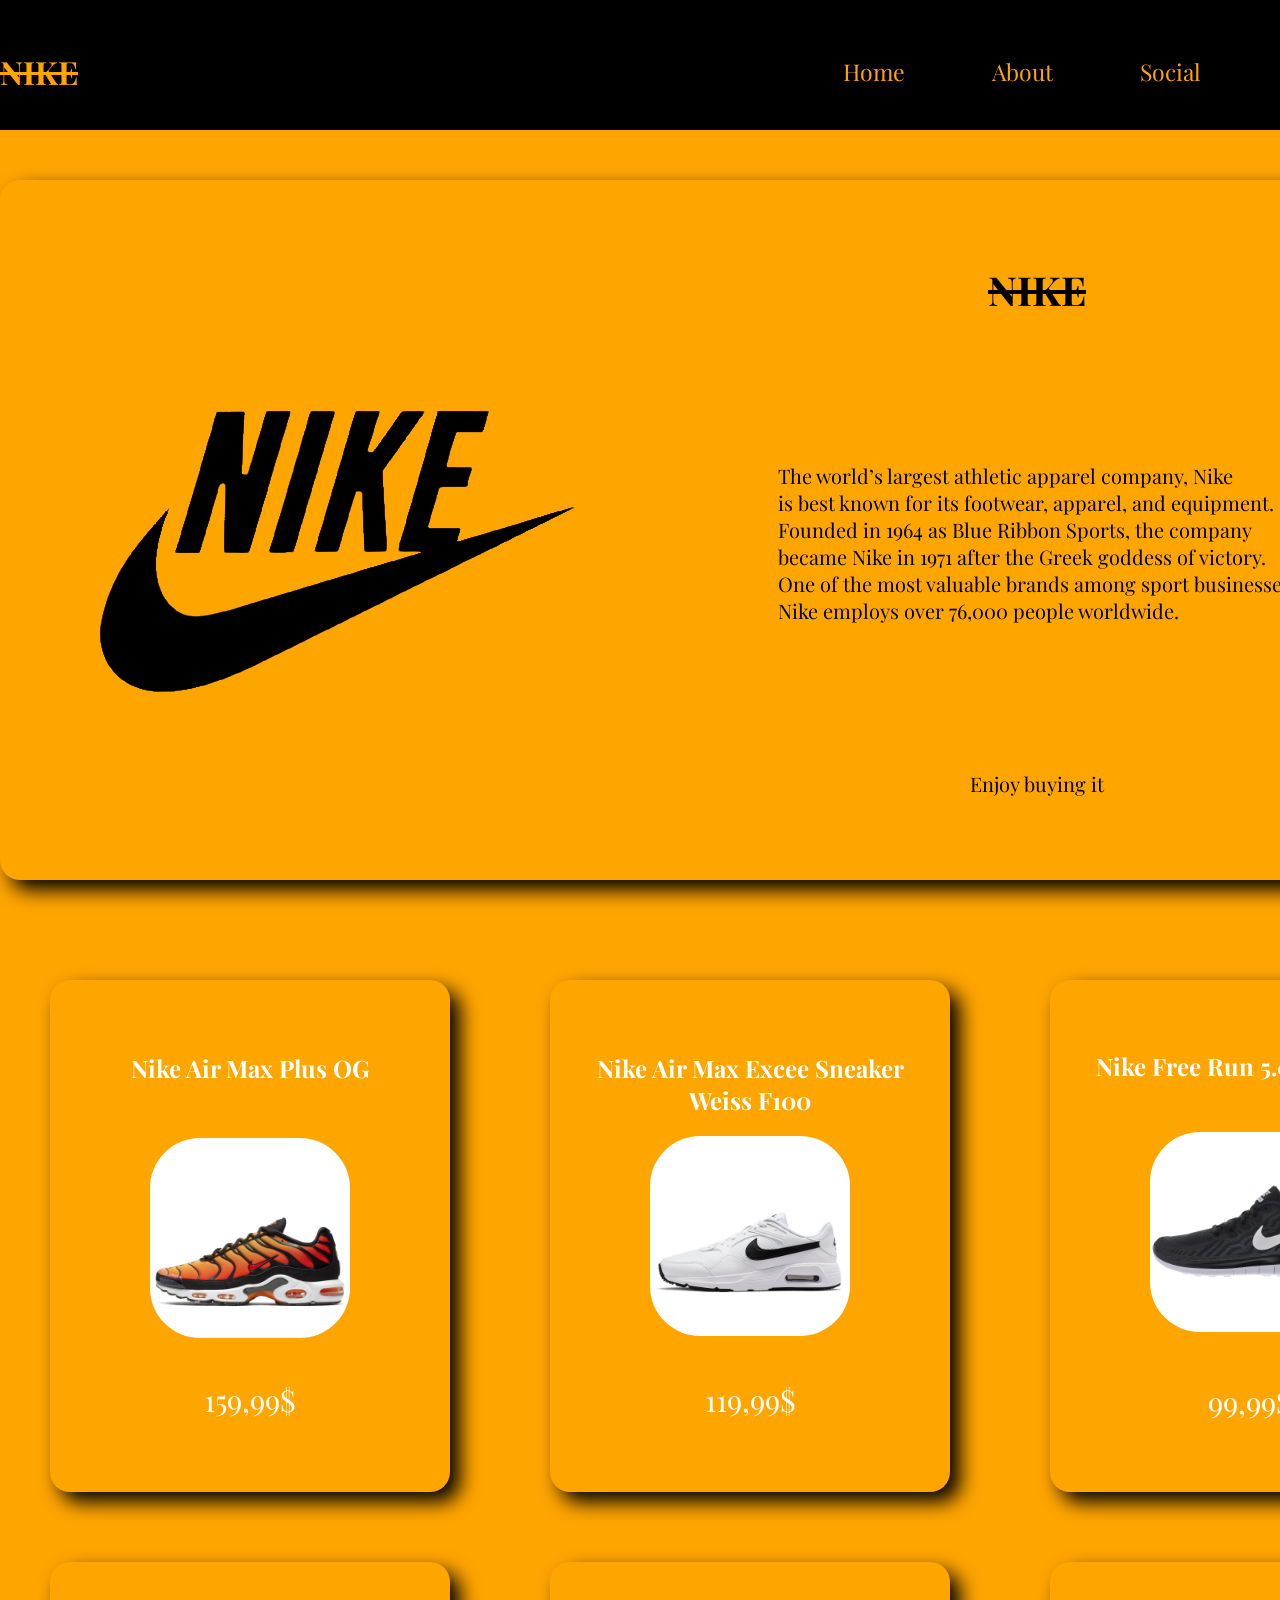
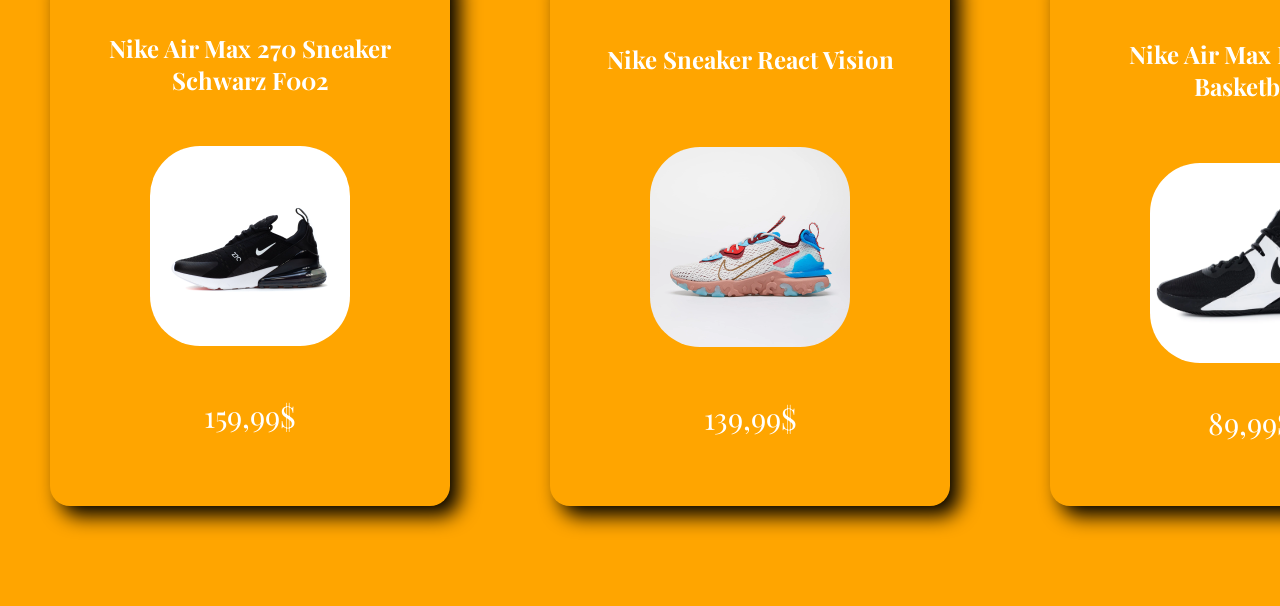
==== index.html @ 0844f518 "11" ====
<!DOCTYPE html>
<html lang="en">
<head>
    <meta charset="UTF-8">
    <meta name="viewport" content="width=device-width, initial-scale=1.0">
    <title>Homework</title>
    <link rel="stylesheet" href="./style(2).css">
    <link rel="preconnect" href="https://fonts.googleapis.com">
    <link rel="preconnect" href="https://fonts.gstatic.com" crossorigin>
    <link
        href="https://fonts.googleapis.com/css2?family=Montserrat&family=Pacifico&family=Playfair+Display&family=Ubuntu&display=swap" rel="stylesheet">
</head>
<body>
    <header class="header">
        <div class="header__body">
            <h1 class="body__title">NIKE</h1>
            <nav class="body__nav">
                <a href="" class="nav__list">Home</a>
                <a href="#" class="nav__list">About</a>
                <a href="#" class="nav__list">Social</a>
                <a href="#" class="nav__list">Profile</a>
            </nav>
        </div>
    </header>

    <main class="main">
        <div class="main__box">
            <div class="block-1">
                <img class="block-1__img" src="./Image/NIKE-removebg-preview.png" alt="">
            </div>
            <div class="block-2">
                <h2 class="block-2__title">NIKE</h2>
                <p class="block-2__text">The world’s largest athletic apparel company, Nike <br>
                is best known for its footwear, apparel, and equipment. <br>
                Founded in 1964 as Blue Ribbon Sports, the company <br>
                became Nike in 1971 after the Greek goddess of victory. <br> 
                One of the most valuable brands among sport businesses, <br>
                Nike employs over 76,000 people worldwide.</p>
                <p class="block-2__paragraph">Enjoy buying it</p>
            </div>
        </div>

        <div class="shop">
            <div class="shop__card">
                <h2 class="card__title">Nike Air Max Plus OG</h2>
                <img src="./Image/be36b88306e37ca22caf176876b7af20.jpg" alt="" class="shop__img">
                <p class="shop__info">159,99$</p>
            </div>
            <div class="shop__card">
                <h2 class="card__title">Nike Air Max Excee Sneaker Weiss F100</h2>
                <img src="./Image/nk1s-cw4555-102 (1).jpg" alt="" class="shop__img">
                <p class="shop__info">119,99$</p>
            </div>
            <div class="shop__card">
                <h2 class="card__title">Nike Free Run 5.0 - Sneaker</h2>
                <img src="./Image/R.jpg" alt="" class="shop__img">
                <p class="shop__info">99,99$</p>
            </div>
            <div class="shop__card">
                <h2 class="card__title">Nike Air Max 270 Sneaker Schwarz F002</h2>
                <img src="./Image/nike_air_max_270_ah8050-002_0004_05.jpg" alt="" class="shop__img">
                <p class="shop__info">159,99$</p>
            </div>
            <div class="shop__card">
                <h2 class="card__title">Nike Sneaker React Vision</h2>
                <img src="./Image/49745.webp" alt="" class="shop__img">
                <p class="shop__info">139,99$</p>
            </div>
            <div class="shop__card">
                <h2 class="card__title">Nike Air Max Impact 4 Basketball</h2>
                <img src="./Image/bcf454f3d0577e6214814930fb709cff_1024x1024.webp" alt="" class="shop__img">
                <p class="shop__info">89,99$</p>
            </div>
        </div>
    </main>
</body>
</html>
---- style(2).css ----
* {
    margin: 0;
    padding: 0;
    border: 0;
    outline: 0;
    text-decoration: none;
    box-sizing: border-box;
    list-style: none;
}

body {
    background-color: orange;
}

.header {
    background-color: #000000;
    height: 130px;
}

.header__body {
    width: 1400px;
    margin: 0 auto;
    padding-top: 50px;
    display: flex;
    justify-content: space-between;
    align-items: center;
}

.body__title {
    color: orange;
    text-decoration: line-through;
    font-family: 'Playfair Display', serif;
}

.body__nav {
    display: flex;
    justify-content: space-around;
    width: 600px;
}

.nav__list {
    color: orange;
    font-size: 23px;
    font-family: 'Playfair Display', serif;
}

.main {}

.main__box {
    width: 1400px;
    height: 700px;
    margin: 50px auto;
    display: flex;
    justify-content: center;
    align-items: center;
    box-shadow: 10px 10px 20px #000000;
    border-radius: 20px;
}

.block-1 {
    width: 100%;
    height: 100%;
    display: flex;
    justify-content: center;
    align-items: center;
}

.block-1__img {}

.block-2 {
    display: flex;
    flex-direction: column;
    justify-content: space-around;
    align-items: center;
    padding: 10px 50px;
    width: 100%;
    height: 100%;
}

.block-2__title {
    text-decoration: line-through;
    font-size: 40px;
    font-family: 'Playfair Display', serif;
}

.block-2__text {
    font-size: 20px;
    font-family: 'Playfair Display', serif;
}

.block-2__paragraph {
    font-size: 20px;
    font-family: 'Playfair Display',serif;
}

.shop {
    width: 1500px;
    margin: 100px auto;
    display: flex;
    flex-wrap: wrap;
    justify-content: space-around;
}

.shop__card {
    width: 400px;
    display: flex;
    justify-content: space-around;
    flex-direction: column;
    background: transparent;
    box-shadow: 10px 10px 20px #000000;
    border-radius: 20px;
    padding: 20px;
}

.shop__card:nth-child(1) {
    margin-bottom: 70px;
}

.shop__card:nth-child(2) {
    margin-bottom: 70px;
}

.shop__card:nth-child(3) {
    margin-bottom: 70px;
}

.shop__card:nth-child(2) .card__title {
    margin-bottom: 17px;
}

.shop__card:nth-child(2) .shop__info {
    margin-top: 40px;
}

.shop__card:nth-child(5) .shop__info {
    margin-top: 28px;
    margin-bottom: 37px;
}

.shop__card:nth-child(6) .shop__info {
    margin-top: 28px;
    margin-bottom: 37px;
}

.shop__card:nth-child(1) .shop__info {
    margin-top: 38px;
}

.card__title {
    text-align: center;
    color: #ffffff;
    font-family: 'Playfair Display', serif;
    margin-bottom: 50px;
    margin-top: 50px;
}

.shop__img {
    width: 200px;
    margin-left: 80px;
    cursor: pointer;
    border-radius: 50px;
}

.shop__info {
    text-align: center;
    color: #ffffff;
    font-size: 30px;
    font-family: 'Playfair Display', serif;
    margin-bottom: 50px;
    margin-top: 50px;
    cursor: pointer;
}
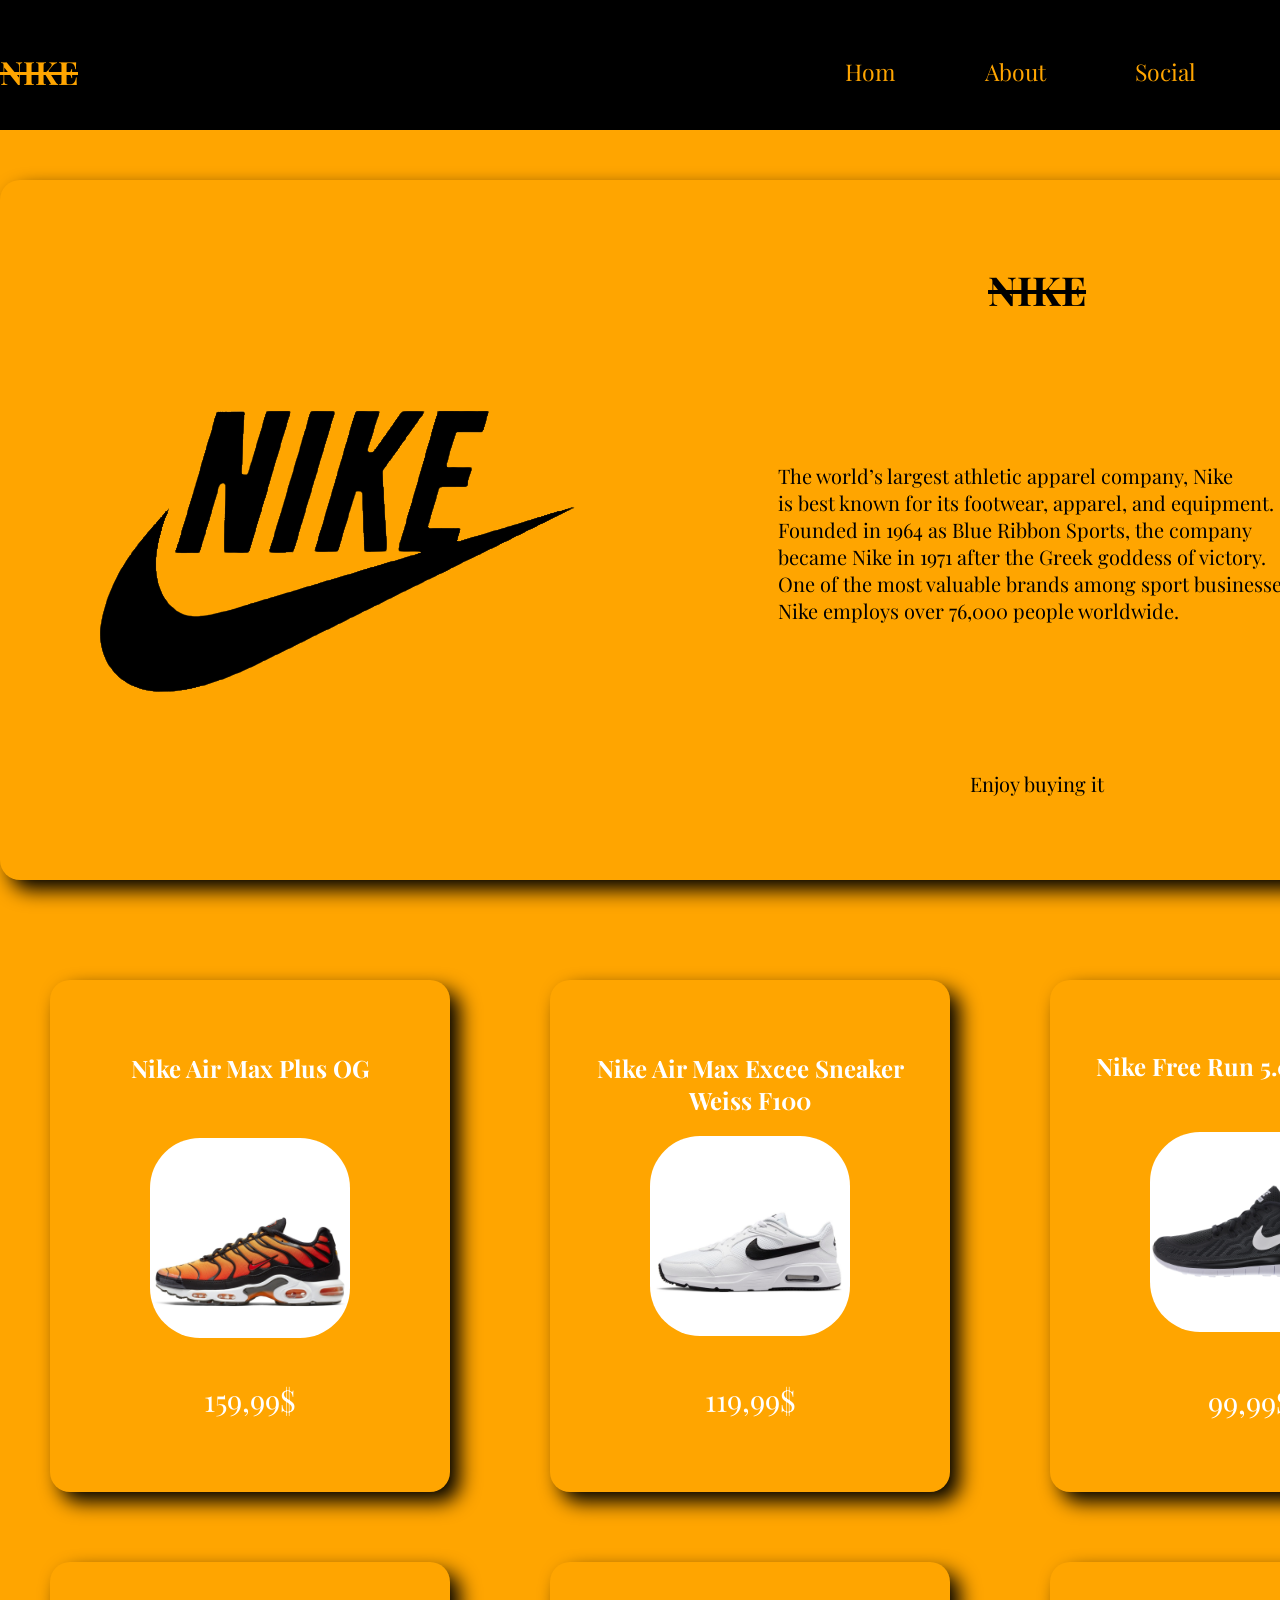
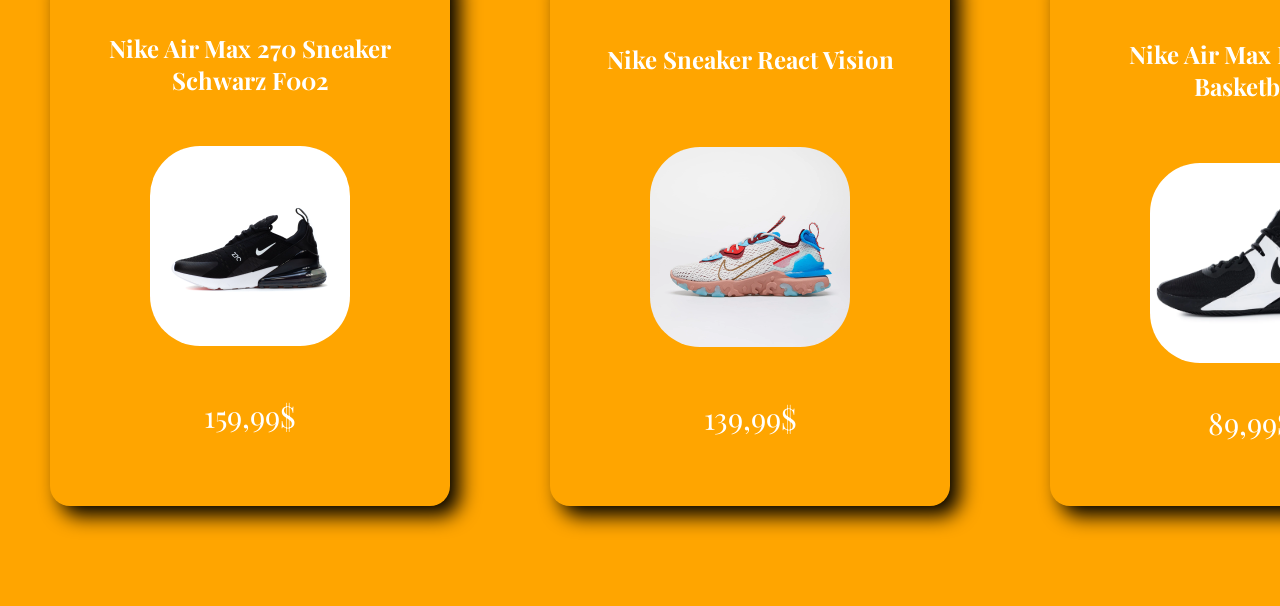
==== commit 555b6e87: "45" ====
--- a/index.html
+++ b/index.html
@@ -4,7 +4,7 @@
     <meta charset="UTF-8">
     <meta name="viewport" content="width=device-width, initial-scale=1.0">
     <title>Homework</title>
-    <link rel="stylesheet" href="./style(2).css">
+    <link rel="stylesheet" href="./style.css">
     <link rel="preconnect" href="https://fonts.googleapis.com">
     <link rel="preconnect" href="https://fonts.gstatic.com" crossorigin>
     <link
@@ -15,7 +15,7 @@
         <div class="header__body">
             <h1 class="body__title">NIKE</h1>
             <nav class="body__nav">
-                <a href="" class="nav__list">Home</a>
+                <a href="" class="nav__list">Hom</a>
                 <a href="#" class="nav__list">About</a>
                 <a href="#" class="nav__list">Social</a>
                 <a href="#" class="nav__list">Profile</a>
--- a/style.css
+++ b/style.css
@@ -0,0 +1,172 @@
+* {
+    margin: 0;
+    padding: 0;
+    border: 0;
+    outline: 0;
+    text-decoration: none;
+    box-sizing: border-box;
+    list-style: none;
+}
+
+body {
+    background-color: orange;
+}
+
+.header {
+    background-color: #000000;
+    height: 130px;
+}
+
+.header__body {
+    width: 1400px;
+    margin: 0 auto;
+    padding-top: 50px;
+    display: flex;
+    justify-content: space-between;
+    align-items: center;
+}
+
+.body__title {
+    color: orange;
+    text-decoration: line-through;
+    font-family: 'Playfair Display', serif;
+}
+
+.body__nav {
+    display: flex;
+    justify-content: space-around;
+    width: 600px;
+}
+
+.nav__list {
+    color: orange;
+    font-size: 23px;
+    font-family: 'Playfair Display', serif;
+}
+
+.main {}
+
+.main__box {
+    width: 1400px;
+    height: 700px;
+    margin: 50px auto;
+    display: flex;
+    justify-content: center;
+    align-items: center;
+    box-shadow: 10px 10px 20px #000000;
+    border-radius: 20px;
+}
+
+.block-1 {
+    width: 100%;
+    height: 100%;
+    display: flex;
+    justify-content: center;
+    align-items: center;
+}
+
+.block-1__img {}
+
+.block-2 {
+    display: flex;
+    flex-direction: column;
+    justify-content: space-around;
+    align-items: center;
+    padding: 10px 50px;
+    width: 100%;
+    height: 100%;
+}
+
+.block-2__title {
+    text-decoration: line-through;
+    font-size: 40px;
+    font-family: 'Playfair Display', serif;
+}
+
+.block-2__text {
+    font-size: 20px;
+    font-family: 'Playfair Display', serif;
+}
+
+.block-2__paragraph {
+    font-size: 20px;
+    font-family: 'Playfair Display',serif;
+}
+
+.shop {
+    width: 1500px;
+    margin: 100px auto;
+    display: flex;
+    flex-wrap: wrap;
+    justify-content: space-around;
+}
+
+.shop__card {
+    width: 400px;
+    display: flex;
+    justify-content: space-around;
+    flex-direction: column;
+    background: transparent;
+    box-shadow: 10px 10px 20px #000000;
+    border-radius: 20px;
+    padding: 20px;
+}
+
+.shop__card:nth-child(1) {
+    margin-bottom: 70px;
+}
+
+.shop__card:nth-child(2) {
+    margin-bottom: 70px;
+}
+
+.shop__card:nth-child(3) {
+    margin-bottom: 70px;
+}
+
+.shop__card:nth-child(2) .card__title {
+    margin-bottom: 17px;
+}
+
+.shop__card:nth-child(2) .shop__info {
+    margin-top: 40px;
+}
+
+.shop__card:nth-child(5) .shop__info {
+    margin-top: 28px;
+    margin-bottom: 37px;
+}
+
+.shop__card:nth-child(6) .shop__info {
+    margin-top: 28px;
+    margin-bottom: 37px;
+}
+
+.shop__card:nth-child(1) .shop__info {
+    margin-top: 38px;
+}
+
+.card__title {
+    text-align: center;
+    color: #ffffff;
+    font-family: 'Playfair Display', serif;
+    margin-bottom: 50px;
+    margin-top: 50px;
+}
+
+.shop__img {
+    width: 200px;
+    margin-left: 80px;
+    cursor: pointer;
+    border-radius: 50px;
+}
+
+.shop__info {
+    text-align: center;
+    color: #ffffff;
+    font-size: 30px;
+    font-family: 'Playfair Display', serif;
+    margin-bottom: 50px;
+    margin-top: 50px;
+    cursor: pointer;
+}
